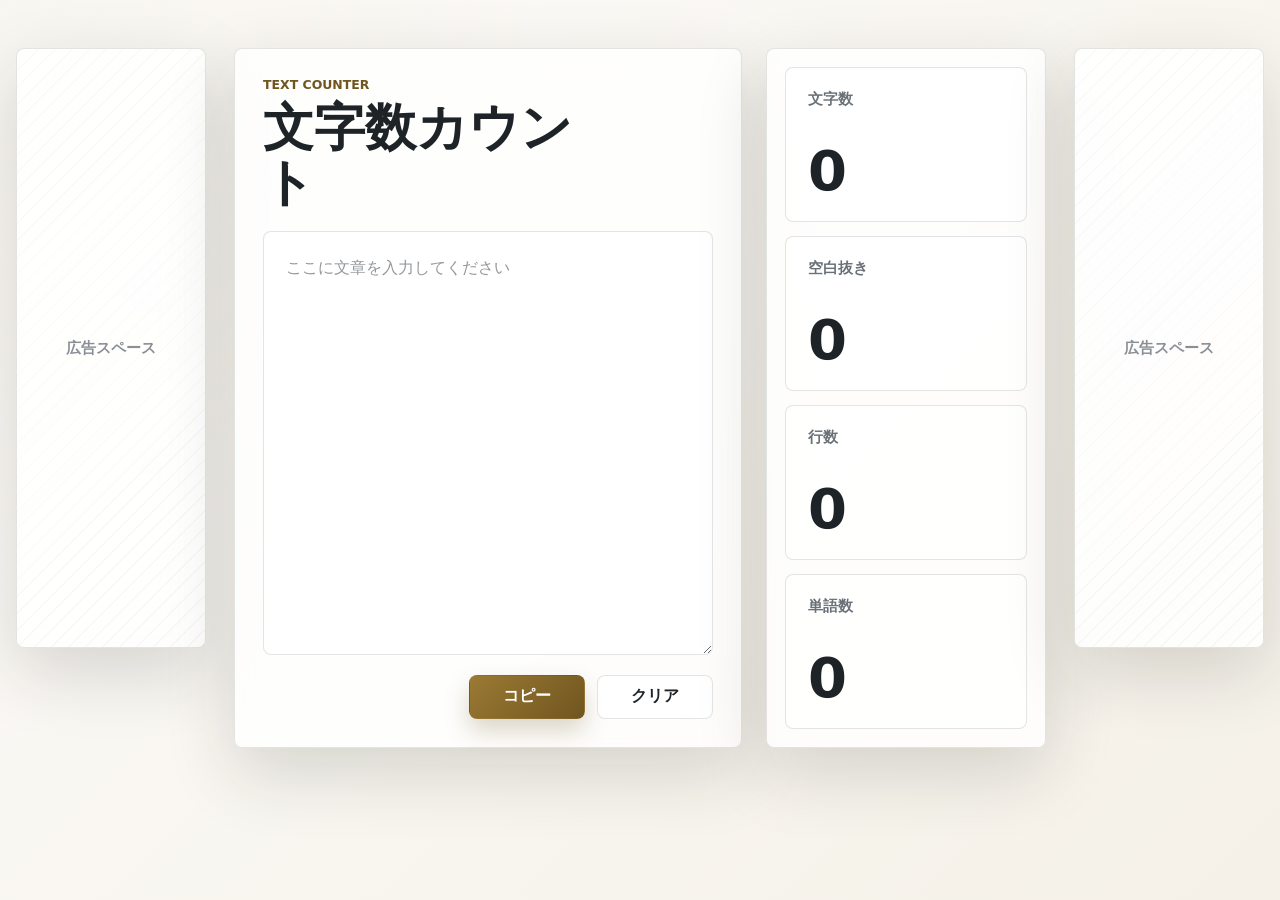
==== index.html @ 39fc6128 "Add files via upload first upload" ====
<!DOCTYPE html>
<html lang="ja">
<head>
  <meta charset="UTF-8">
  <meta name="viewport" content="width=device-width, initial-scale=1.0">
  <title>文字数カウント</title>
  <link rel="stylesheet" href="style.css">
</head>
<body>
  <div class="page-layout">
    <aside class="ad-space ad-space-side ad-space-left" aria-label="左広告スペース">
      <div class="ad-inner">
        <!-- ここに広告コードを入れる -->
        <span>広告スペース</span>
      </div>
    </aside>

    <div class="content-column">
      <main class="app">
        <section class="workspace" aria-labelledby="app-title">
          <div class="header">
            <div>
              <p class="eyebrow">Text Counter</p>
              <h1 id="app-title">文字数カウント</h1>
            </div>
            <div class="status" id="copyStatus" aria-live="polite"></div>
          </div>

          <div class="editor-wrap">
            <textarea id="textInput" placeholder="ここに文章を入力してください" aria-label="カウントする文章"></textarea>
          </div>

          <div class="actions">
            <button type="button" class="btn btn-primary" id="copyButton">コピー</button>
            <button type="button" class="btn btn-secondary" id="clearButton">クリア</button>
          </div>
        </section>

        <section class="stats" aria-label="カウント結果">
          <article class="stat-card">
            <span class="stat-label">文字数</span>
            <strong class="stat-value" id="charCount">0</strong>
          </article>
          <article class="stat-card">
            <span class="stat-label">空白抜き</span>
            <strong class="stat-value" id="charNoSpaceCount">0</strong>
          </article>
          <article class="stat-card">
            <span class="stat-label">行数</span>
            <strong class="stat-value" id="lineCount">0</strong>
          </article>
          <article class="stat-card">
            <span class="stat-label">単語数</span>
            <strong class="stat-value" id="wordCount">0</strong>
          </article>
        </section>
      </main>

      <aside class="ad-space ad-space-mobile" aria-label="広告スペース">
        <div class="ad-inner">
          <!-- ここに広告コードを入れる -->
          <span>広告スペース</span>
        </div>
      </aside>
    </div>

    <aside class="ad-space ad-space-side ad-space-right" aria-label="右広告スペース">
      <div class="ad-inner">
        <!-- ここに広告コードを入れる -->
        <span>広告スペース</span>
      </div>
    </aside>
  </div>

  <script src="script.js"></script>
</body>
</html>
---- style.css ----
:root {
  --bg: #f5f1e8;
  --panel: rgba(255, 255, 255, 0.82);
  --panel-strong: #ffffff;
  --ink: #1e2328;
  --muted: #697077;
  --line: rgba(30, 35, 40, 0.12);
  --gold: #9b7a34;
  --gold-deep: #70551f;
  --shadow: 0 24px 70px rgba(34, 31, 25, 0.16);
}

* {
  box-sizing: border-box;
}

body {
  min-height: 100vh;
  margin: 0;
  color: var(--ink);
  font-family: "Yu Gothic", "Hiragino Kaku Gothic ProN", Meiryo, system-ui, sans-serif;
  background:
    linear-gradient(135deg, rgba(255, 255, 255, 0.72), rgba(245, 241, 232, 0.2)),
    radial-gradient(circle at top left, rgba(155, 122, 52, 0.14), transparent 34rem),
    var(--bg);
}

button,
textarea {
  font: inherit;
}

.page-layout {
  width: min(1520px, calc(100% - 32px));
  min-height: 100vh;
  margin: 0 auto;
  padding: 48px 0;
  display: grid;
  grid-template-columns: minmax(160px, 190px) minmax(0, 1120px) minmax(160px, 190px);
  gap: 28px;
  align-items: start;
}

.content-column {
  min-width: 0;
}

.app {
  width: 100%;
  display: grid;
  grid-template-columns: minmax(0, 1.5fr) minmax(280px, 0.8fr);
  gap: 24px;
  align-items: stretch;
}

.workspace,
.stats,
.ad-space {
  border: 1px solid var(--line);
  background: var(--panel);
  box-shadow: var(--shadow);
  backdrop-filter: blur(18px);
}

.workspace {
  border-radius: 8px;
  padding: 28px;
  display: flex;
  flex-direction: column;
  gap: 20px;
}

.header {
  min-height: 64px;
  display: flex;
  justify-content: space-between;
  gap: 16px;
  align-items: flex-start;
}

.eyebrow {
  margin: 0 0 8px;
  color: var(--gold-deep);
  font-size: 0.78rem;
  font-weight: 700;
  letter-spacing: 0;
  text-transform: uppercase;
}

h1 {
  margin: 0;
  font-size: clamp(1.9rem, 4vw, 3.3rem);
  line-height: 1.08;
}

.status {
  min-width: 7em;
  min-height: 1.5em;
  color: var(--gold-deep);
  font-size: 0.9rem;
  font-weight: 700;
  text-align: right;
}

.editor-wrap {
  flex: 1;
  min-height: 420px;
}

textarea {
  width: 100%;
  height: 100%;
  min-height: 420px;
  resize: vertical;
  border: 1px solid var(--line);
  border-radius: 8px;
  padding: 22px;
  color: var(--ink);
  background: rgba(255, 255, 255, 0.72);
  box-shadow: inset 0 1px 0 rgba(255, 255, 255, 0.85);
  font-size: 1rem;
  line-height: 1.8;
  outline: none;
  transition: border-color 180ms ease, box-shadow 180ms ease, background 180ms ease;
}

textarea:focus {
  border-color: rgba(155, 122, 52, 0.58);
  background: var(--panel-strong);
  box-shadow: 0 0 0 4px rgba(155, 122, 52, 0.12);
}

textarea::placeholder {
  color: rgba(105, 112, 119, 0.72);
}

.actions {
  display: flex;
  gap: 12px;
  justify-content: flex-end;
  flex-wrap: wrap;
}

.btn {
  min-width: 116px;
  min-height: 44px;
  border: 1px solid transparent;
  border-radius: 8px;
  padding: 0 20px;
  cursor: pointer;
  font-weight: 700;
  transition: transform 160ms ease, box-shadow 160ms ease, border-color 160ms ease, background 160ms ease;
}

.btn:hover {
  transform: translateY(-1px);
}

.btn:focus-visible {
  outline: 3px solid rgba(155, 122, 52, 0.25);
  outline-offset: 2px;
}

.btn-primary {
  color: #fff;
  background: linear-gradient(135deg, var(--gold), var(--gold-deep));
  box-shadow: 0 12px 24px rgba(112, 85, 31, 0.24);
}

.btn-secondary {
  color: var(--ink);
  background: rgba(255, 255, 255, 0.72);
  border-color: var(--line);
}

.stats {
  border-radius: 8px;
  padding: 18px;
  display: grid;
  grid-template-columns: 1fr;
  gap: 14px;
}

.stat-card {
  min-height: 132px;
  border: 1px solid var(--line);
  border-radius: 8px;
  padding: 22px;
  background: rgba(255, 255, 255, 0.7);
  display: flex;
  flex-direction: column;
  justify-content: space-between;
}

.stat-label {
  color: var(--muted);
  font-size: 0.92rem;
  font-weight: 700;
}

.stat-value {
  color: var(--ink);
  font-size: clamp(2rem, 6vw, 3.5rem);
  line-height: 1;
}

.ad-space {
  border-radius: 8px;
  overflow: hidden;
}

.ad-space-side {
  position: sticky;
  top: 48px;
  height: min(600px, calc(100vh - 96px));
  min-height: 500px;
}

.ad-space-mobile {
  display: none;
  margin-top: 24px;
  min-height: 100px;
}

.ad-inner {
  width: 100%;
  height: 100%;
  min-height: inherit;
  padding: 20px;
  display: grid;
  place-items: center;
  color: rgba(105, 112, 119, 0.78);
  background:
    linear-gradient(135deg, rgba(255, 255, 255, 0.58), rgba(255, 255, 255, 0.32)),
    repeating-linear-gradient(
      -45deg,
      rgba(155, 122, 52, 0.08) 0,
      rgba(155, 122, 52, 0.08) 1px,
      transparent 1px,
      transparent 12px
    );
  font-size: 0.92rem;
  font-weight: 700;
  text-align: center;
}

@media (max-width: 860px) {
  .page-layout {
    width: min(100% - 32px, 1120px);
    padding: 24px 0;
    display: block;
  }

  .app {
    grid-template-columns: 1fr;
  }

  .stats {
    grid-template-columns: repeat(2, minmax(0, 1fr));
  }

  .ad-space-side {
    display: none;
  }

  .ad-space-mobile {
    display: block;
    height: 110px;
  }
}

@media (max-width: 560px) {
  .page-layout {
    width: min(100% - 20px, 1120px);
    padding: 10px 0;
  }

  .app {
    gap: 12px;
  }

  .workspace {
    padding: 18px;
  }

  .header {
    flex-direction: column;
    min-height: 0;
  }

  .status {
    text-align: left;
  }

  .editor-wrap,
  textarea {
    min-height: 320px;
  }

  .actions {
    display: grid;
    grid-template-columns: 1fr 1fr;
  }

  .btn {
    min-width: 0;
    width: 100%;
  }

  .stats {
    grid-template-columns: 1fr;
    padding: 12px;
    gap: 10px;
  }

  .stat-card {
    min-height: 104px;
    padding: 18px;
  }

  .ad-space-mobile {
    margin-top: 12px;
    height: 96px;
  }

  .ad-inner {
    padding: 16px;
  }
}
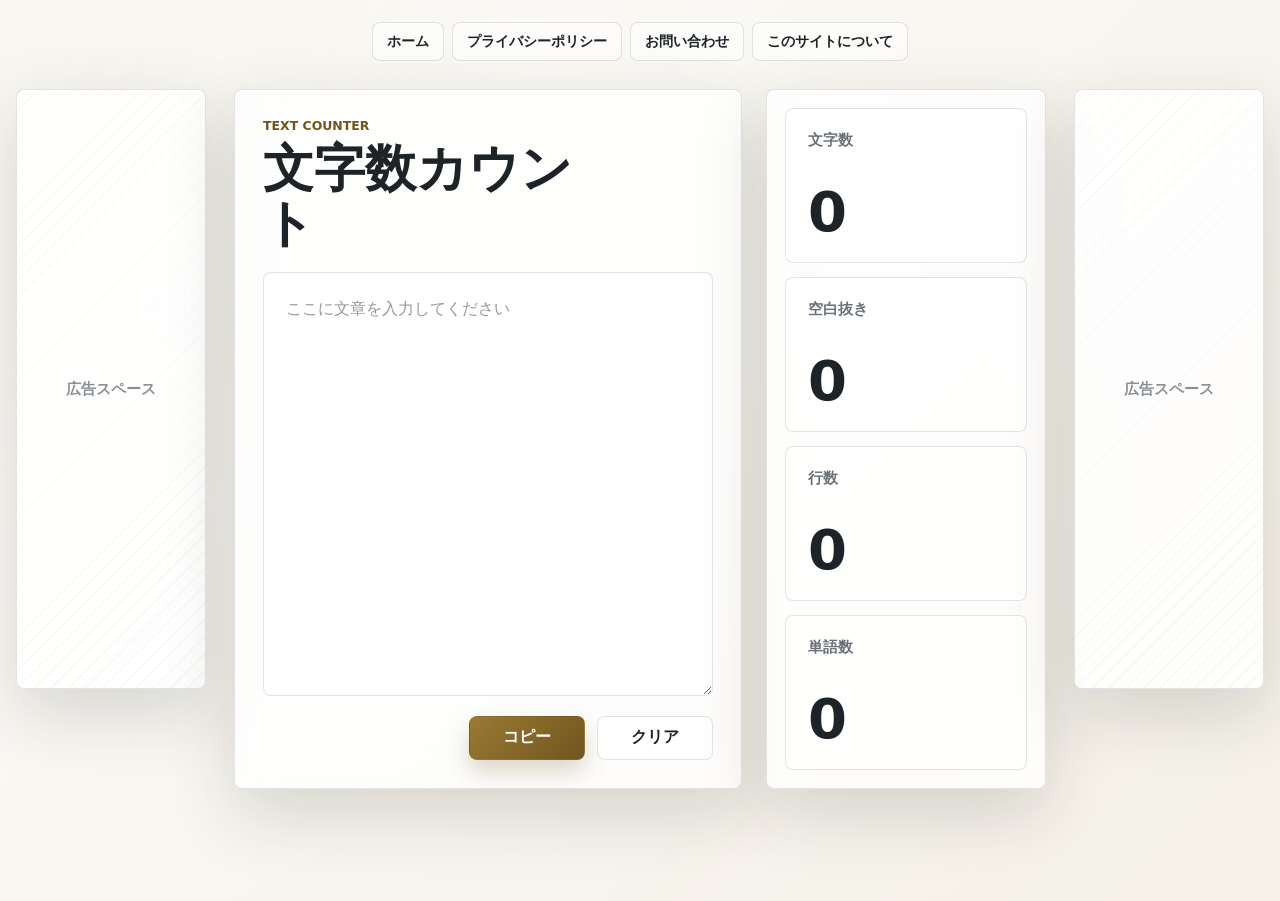
==== commit 712232bf: "Add files via upload" ====
--- a/index.html
+++ b/index.html
@@ -3,10 +3,19 @@
 <head>
   <meta charset="UTF-8">
   <meta name="viewport" content="width=device-width, initial-scale=1.0">
-  <title>文字数カウント</title>
+  <title>文字数カウントツール【無料・高機能】文字数/空白なし/行数を即チェック</title>
+  <meta name="description" content="無料で使える高機能な文字数カウントツールです。文字数、空白なし文字数、行数をリアルタイムで確認可能。レポート、作文、小説、SNS投稿、ブログ執筆に便利。PC・スマホ対応で今すぐ使えます。">
+  <link rel="icon" type="image/png" href="favicon.png">
   <link rel="stylesheet" href="style.css">
 </head>
 <body>
+  <nav class="site-nav" aria-label="サイト内ナビゲーション">
+    <a href="index.html">ホーム</a>
+    <a href="privacy.html">プライバシーポリシー</a>
+    <a href="contact.html">お問い合わせ</a>
+    <a href="about.html">このサイトについて</a>
+  </nav>
+
   <div class="page-layout">
     <aside class="ad-space ad-space-side ad-space-left" aria-label="左広告スペース">
       <div class="ad-inner">
--- a/style.css
+++ b/style.css
@@ -30,11 +30,42 @@
   font: inherit;
 }
 
+.site-nav {
+  width: min(1520px, calc(100% - 32px));
+  margin: 0 auto;
+  padding: 22px 0 0;
+  display: flex;
+  justify-content: center;
+  gap: 8px;
+  flex-wrap: wrap;
+}
+
+.site-nav a {
+  min-height: 38px;
+  border: 1px solid var(--line);
+  border-radius: 8px;
+  padding: 9px 14px;
+  color: var(--ink);
+  background: rgba(255, 255, 255, 0.56);
+  text-decoration: none;
+  font-size: 0.9rem;
+  font-weight: 700;
+  transition: border-color 160ms ease, background 160ms ease, color 160ms ease;
+}
+
+.site-nav a:hover,
+.site-nav a:focus-visible {
+  border-color: rgba(155, 122, 52, 0.48);
+  color: var(--gold-deep);
+  background: rgba(255, 255, 255, 0.86);
+  outline: none;
+}
+
 .page-layout {
   width: min(1520px, calc(100% - 32px));
-  min-height: 100vh;
+  min-height: calc(100vh - 60px);
   margin: 0 auto;
-  padding: 48px 0;
+  padding: 28px 0 48px;
   display: grid;
   grid-template-columns: minmax(160px, 190px) minmax(0, 1120px) minmax(160px, 190px);
   gap: 28px;
@@ -244,7 +275,89 @@
   text-align: center;
 }
 
+.simple-page {
+  width: min(920px, calc(100% - 32px));
+  margin: 0 auto;
+  padding: 28px 0 48px;
+}
+
+.content-page {
+  border: 1px solid var(--line);
+  border-radius: 8px;
+  padding: 34px;
+  background: var(--panel);
+  box-shadow: var(--shadow);
+  backdrop-filter: blur(18px);
+}
+
+.content-page h1 {
+  margin-bottom: 18px;
+}
+
+.content-page h2 {
+  margin: 34px 0 12px;
+  font-size: 1.25rem;
+}
+
+.content-page p,
+.content-page li {
+  color: var(--muted);
+  line-height: 1.9;
+}
+
+.content-page ul,
+.content-page ol {
+  padding-left: 1.4em;
+}
+
+.content-page a {
+  color: var(--gold-deep);
+  font-weight: 700;
+}
+
+.contact-form {
+  margin-top: 24px;
+  display: grid;
+  gap: 18px;
+}
+
+.form-field {
+  display: grid;
+  gap: 8px;
+}
+
+.form-field label {
+  font-weight: 700;
+}
+
+.form-field input,
+.form-field textarea {
+  width: 100%;
+  border: 1px solid var(--line);
+  border-radius: 8px;
+  padding: 14px 16px;
+  color: var(--ink);
+  background: rgba(255, 255, 255, 0.72);
+  outline: none;
+}
+
+.form-field textarea {
+  min-height: 180px;
+  resize: vertical;
+}
+
+.form-field input:focus,
+.form-field textarea:focus {
+  border-color: rgba(155, 122, 52, 0.58);
+  background: var(--panel-strong);
+  box-shadow: 0 0 0 4px rgba(155, 122, 52, 0.12);
+}
+
 @media (max-width: 860px) {
+  .site-nav {
+    width: min(100% - 32px, 1120px);
+  }
+
   .page-layout {
     width: min(100% - 32px, 1120px);
     padding: 24px 0;
@@ -270,6 +383,20 @@
 }
 
 @media (max-width: 560px) {
+  .site-nav {
+    width: min(100% - 20px, 1120px);
+    justify-content: stretch;
+  }
+
+  .site-nav a {
+    flex: 1 1 calc(50% - 8px);
+    display: grid;
+    place-items: center;
+    padding: 9px 8px;
+    font-size: 0.82rem;
+    text-align: center;
+  }
+
   .page-layout {
     width: min(100% - 20px, 1120px);
     padding: 10px 0;
@@ -326,4 +453,13 @@
   .ad-inner {
     padding: 16px;
   }
-}
+
+  .simple-page {
+    width: min(100% - 20px, 920px);
+    padding: 10px 0 28px;
+  }
+
+  .content-page {
+    padding: 22px;
+  }
+}
